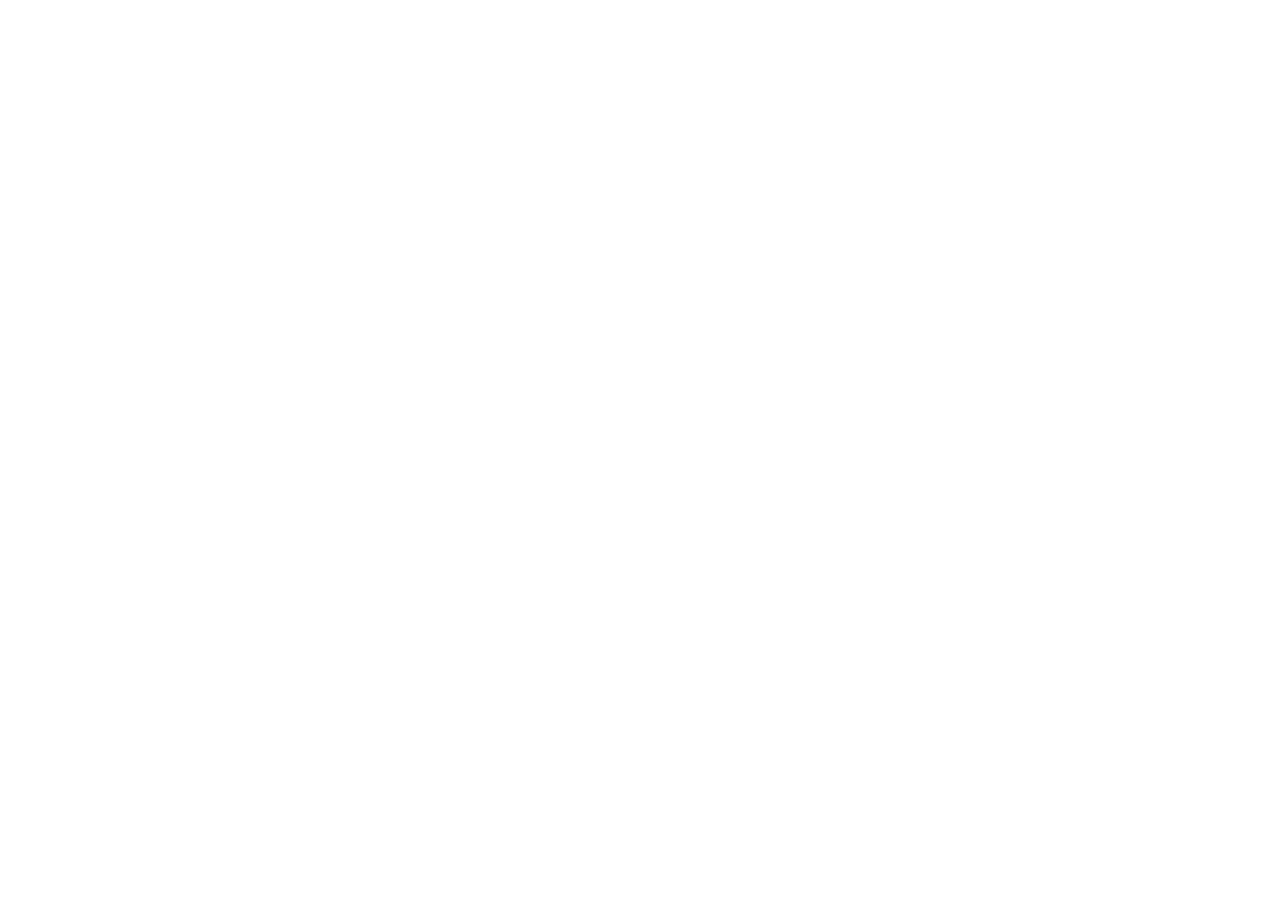
==== index.html @ 52fcb574 "Create index.html" ====
<!DOCTYPE html>
<html lang="en">
<head>
    <meta charset="UTF-8">
    <meta http-equiv="X-UA-Compatible" content="IE=edge">
    <meta name="viewport" content="width=device-width, initial-scale=1.0">
    <title>Green</title>
</head>
<body>
    
</body>
</html>
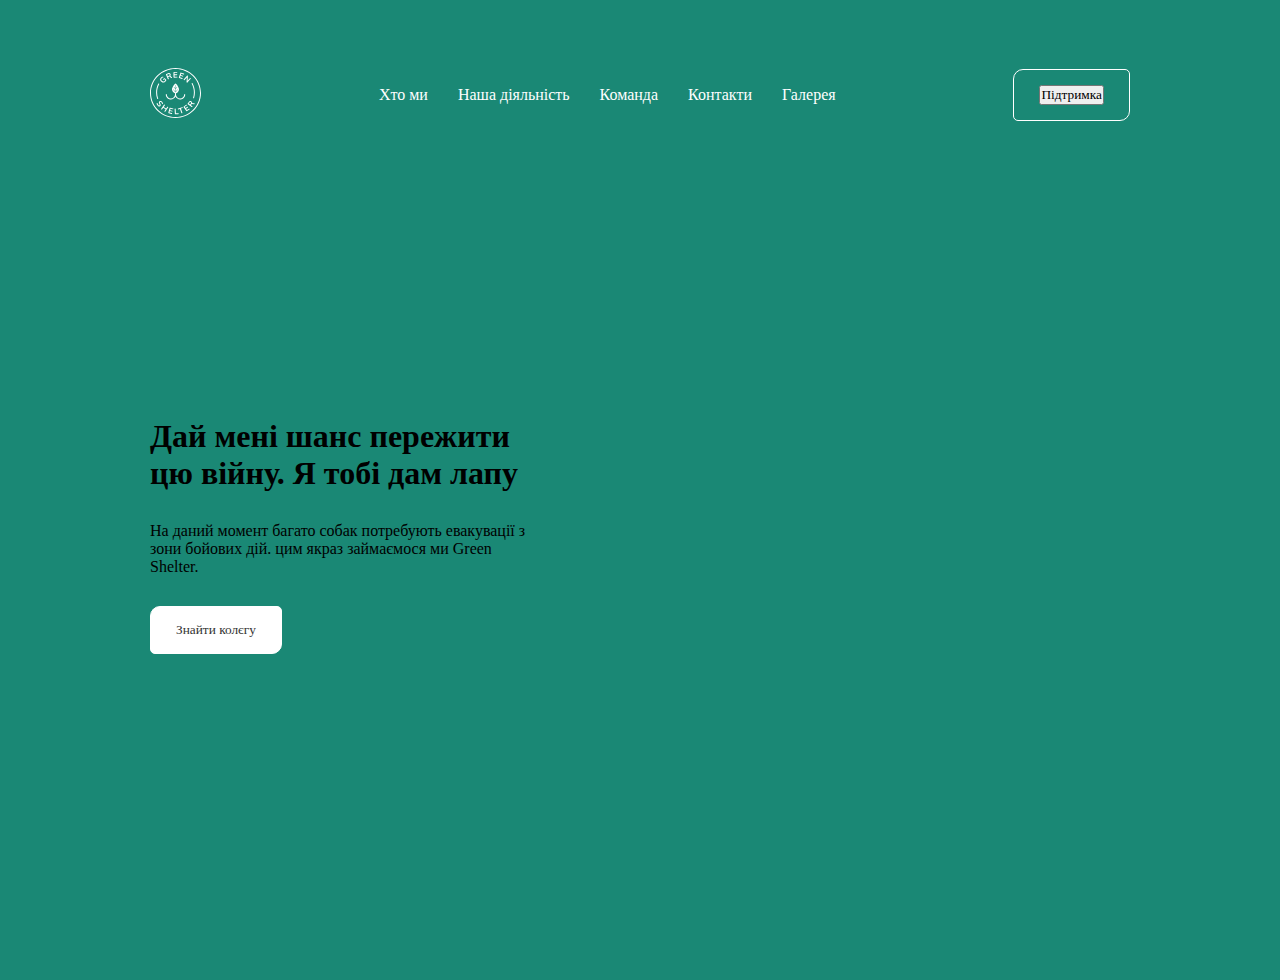
==== commit 4a5dce9b: "creat home page" ====
--- a/index.html
+++ b/index.html
@@ -4,9 +4,69 @@
     <meta charset="UTF-8">
     <meta http-equiv="X-UA-Compatible" content="IE=edge">
     <meta name="viewport" content="width=device-width, initial-scale=1.0">
-    <title>Green</title>
+    <title>Document</title>
+    <link href="https://fonts.googleapis.com/css?family=Comfortaa:300,regular,500,600,700" rel="stylesheet" />
+    <link rel="stylesheet" href="style.css">
+    <link rel="stylesheet" href="https://cdnjs.cloudflare.com/ajax/libs/font-awesome/6.3.0/css/all.min.css" integrity="sha512-SzlrxWUlpfuzQ+pcUCosxcglQRNAq/DZjVsC0lE40xsADsfeQoEypE+enwcOiGjk/bSuGGKHEyjSoQ1zVisanQ==" crossorigin="anonymous" referrerpolicy="no-referrer" />
 </head>
 <body>
-    
+    <div class="wrap">
+        <div class="home">
+            <div class="header">
+                <div class="logo">
+                    <svg width="51" height="50" viewBox="0 0 51 50" fill="none" xmlns="http://www.w3.org/2000/svg">
+                        <g clip-path="url(#clip0_393_220)">
+                        <path d="M25.5 0C11.4393 0 0 11.215 0 25C0 38.785 11.4393 50 25.5 50C39.5607 50 51 38.785 51 25C51 11.215 39.5607 0 25.5 0ZM50.0151 25C50.0151 38.2526 39.0177 49.0344 25.5 49.0344C11.9823 49.0344 0.984891 38.2526 0.984891 25C0.984891 11.7474 11.9823 0.96558 25.5 0.96558C39.0177 0.96558 50.0151 11.7474 50.0151 25Z" fill="white"/>
+                        <path d="M11.1248 13.5836C11.5499 14.0071 12.0033 14.3012 12.4727 14.4588C12.7302 14.545 12.9935 14.5888 13.255 14.5888C13.4736 14.5888 13.6948 14.5583 13.9116 14.4981C14.3881 14.3664 14.8554 14.0817 15.2998 13.6519C15.5099 13.4495 15.7092 13.2176 15.8924 12.9627C16.0768 12.7056 16.2207 12.4625 16.3208 12.2405C16.3808 12.1078 16.4051 11.9025 16.1804 11.6791L14.7836 10.289C14.6796 10.1857 14.5685 10.1328 14.4514 10.1321C14.3371 10.1321 14.2263 10.1833 14.122 10.2845L13.1485 11.2245C13.0385 11.3306 12.9821 11.4413 12.9814 11.5537C12.9803 11.656 13.0271 11.7568 13.1157 11.8454C13.2121 11.9414 13.3193 11.9901 13.4372 11.9901C13.5476 11.9869 13.6565 11.9344 13.7605 11.8339L14.3953 11.2206L15.288 12.1088C15.1137 12.4258 14.8972 12.7102 14.6439 12.9557C14.2031 13.3812 13.753 13.5843 13.3032 13.5581C12.8488 13.5328 12.3819 13.2845 11.9154 12.8205C11.4592 12.3666 11.2131 11.9099 11.1834 11.4626C11.1541 11.0228 11.347 10.599 11.7564 10.2039C11.9415 10.025 12.1347 9.88172 12.3312 9.7777C12.5255 9.67473 12.742 9.60223 12.9806 9.56126C13.1378 9.52448 13.2468 9.44848 13.3047 9.33536C13.3586 9.22889 13.3686 9.11472 13.3343 8.99599C13.3011 8.88181 13.2357 8.7876 13.1396 8.71616C13.0378 8.64051 12.9092 8.61249 12.7688 8.63525C12.4423 8.68639 12.1322 8.79216 11.8464 8.95046C11.5642 9.10701 11.3038 9.29964 11.0723 9.52343C10.6497 9.93145 10.3668 10.3738 10.2307 10.8378C10.0942 11.305 10.1035 11.7803 10.2578 12.25C10.4107 12.7151 10.7029 13.1641 11.1255 13.585L11.1248 13.5836Z" fill="white"/>
+                        <path d="M17.7869 10.9969C17.9052 11.2882 18.1027 11.3495 18.2474 11.3495C18.3224 11.3495 18.4042 11.3327 18.49 11.2995C18.6497 11.2371 18.7568 11.1447 18.8083 11.0242C18.859 10.9047 18.8526 10.764 18.7883 10.6057L18.1188 8.95923L18.829 8.68185C19.0215 8.60655 19.1898 8.57398 19.3284 8.58554C19.462 8.59569 19.6092 8.66644 19.766 8.79532L21.101 9.88698C21.206 9.97909 21.3143 10.0362 21.4225 10.0568C21.5333 10.0782 21.6551 10.0631 21.7851 10.0117C22.0452 9.9094 22.1013 9.74234 22.1023 9.62011C22.1038 9.45795 22.0248 9.31226 21.869 9.18758L20.7695 8.28294C20.5769 8.12533 20.3833 8.01992 20.1915 7.96808C20.4198 7.7646 20.5787 7.5303 20.6652 7.26973C20.7813 6.9202 20.7566 6.5374 20.5919 6.13184C20.3872 5.62891 20.0586 5.29514 19.6146 5.14034C19.1762 4.98799 18.6575 5.02651 18.0731 5.25486L16.3191 5.94026C16.1573 6.00365 16.0487 6.09681 15.9958 6.21659C15.9433 6.33672 15.9493 6.47786 16.0136 6.63651L17.7862 10.9969H17.7869ZM19.1401 6.03237C19.3502 6.09751 19.5113 6.26422 19.6188 6.52864C19.7274 6.79517 19.7285 7.02702 19.6217 7.21754C19.5106 7.41612 19.2788 7.58528 18.9319 7.72117L17.7959 8.16526L17.1507 6.57838L18.2867 6.13429C18.6329 5.99875 18.9197 5.96443 19.1401 6.03272V6.03237Z" fill="white"/>
+                        <path d="M23.654 9.49849C23.7511 9.592 23.8905 9.63929 24.0673 9.63929L26.9616 9.60776C27.2588 9.60426 27.4274 9.4379 27.4242 9.15177C27.4228 9.01063 27.381 8.8996 27.3002 8.8222C27.2199 8.74515 27.1056 8.70593 26.9516 8.70593L24.5435 8.73254L24.526 7.18664L26.7598 7.16177C26.9087 7.16037 27.0252 7.11904 27.1063 7.03814C27.1852 6.95864 27.2245 6.84691 27.2227 6.70612C27.2209 6.56323 27.1781 6.45116 27.0952 6.37341C27.0152 6.29846 26.9019 6.26028 26.7497 6.26028L24.516 6.28445L24.4992 4.824L26.9073 4.79808C27.2045 4.79458 27.3731 4.62542 27.3695 4.33403C27.3678 4.19323 27.3245 4.08291 27.2409 4.00621C27.1609 3.93336 27.048 3.89624 26.9062 3.89624L24.0133 3.92776C23.6511 3.93161 23.4453 4.13755 23.4493 4.49303L23.5018 9.08558C23.5036 9.26419 23.555 9.40288 23.6543 9.49814L23.654 9.49849Z" fill="white"/>
+                        <path d="M29.2264 10.0361L31.9528 10.9572C32.0217 10.9806 32.0874 10.9925 32.1482 10.9925C32.2089 10.9925 32.2657 10.9806 32.3175 10.9568C32.4211 10.9088 32.4975 10.8157 32.5454 10.6808C32.6404 10.4098 32.534 10.2 32.2528 10.1047L29.9765 9.33526L30.4906 7.87375L32.6026 8.58752C32.7437 8.63515 32.8676 8.63445 32.9705 8.58542C33.0723 8.53709 33.1477 8.44463 33.1949 8.31084C33.2895 8.04011 33.1831 7.82998 32.9026 7.73506L30.7903 7.0213L31.2762 5.6407L33.5528 6.41015C33.6925 6.45743 33.8154 6.45603 33.919 6.40665C34.0222 6.35726 34.099 6.2627 34.1472 6.12611C34.194 5.99303 34.1912 5.875 34.1387 5.77518C34.0872 5.67747 33.9908 5.60462 33.8522 5.55769L31.1261 4.63589C30.7839 4.52032 30.5195 4.6464 30.4009 4.98262L28.8738 9.32475C28.7541 9.66517 28.8795 9.91804 29.2267 10.0364L29.2264 10.0361Z" fill="white"/>
+                        <path d="M33.8433 12.0373C33.9641 12.1402 34.0898 12.1861 34.2148 12.1735C34.3377 12.1612 34.4549 12.0936 34.5628 11.9718L36.8637 9.37833L36.5469 13.9597C36.5386 14.0857 36.5461 14.1859 36.5701 14.2654C36.5965 14.353 36.6576 14.4381 36.7515 14.5176C36.8387 14.5925 36.9369 14.6304 37.0438 14.6304C37.0623 14.6304 37.0813 14.629 37.1013 14.6269C37.2231 14.6114 37.3356 14.5459 37.4364 14.4328L40.6565 10.8038C40.8712 10.5614 40.8551 10.3033 40.6118 10.0959C40.3685 9.88896 40.106 9.90892 39.8909 10.1506L37.595 12.7388L37.9068 8.16759C37.9193 8.04571 37.9147 7.94625 37.8933 7.8706C37.8686 7.78759 37.8107 7.70704 37.7214 7.63139C37.6103 7.53613 37.486 7.49515 37.3538 7.50951C37.2252 7.52282 37.1048 7.59111 36.9966 7.71334L33.7972 11.3189C33.5793 11.5652 33.5961 11.8268 33.843 12.0376L33.8433 12.0373Z" fill="white"/>
+                        <path d="M10.1738 34.0863C10.3725 33.9437 10.5914 33.9059 10.8251 33.9735C11.0723 34.0453 11.3056 34.226 11.5181 34.5101C11.6603 34.6995 11.77 34.8939 11.8443 35.0879C11.9182 35.2806 11.9611 35.4938 11.9718 35.725C11.985 35.8896 12.0436 36.0101 12.1454 36.0836C12.2429 36.1544 12.354 36.1824 12.4744 36.1673C12.5902 36.1526 12.6909 36.1018 12.7741 36.0164C12.8609 35.9271 12.9035 35.8108 12.901 35.6746C12.907 35.3804 12.8559 35.0848 12.7495 34.7958C12.6427 34.5087 12.488 34.2288 12.2894 33.9637C12.0368 33.6264 11.7496 33.3659 11.4356 33.1897C11.1305 33.0174 10.8154 32.9302 10.4993 32.9302L10.4575 32.9309C10.1238 32.9386 9.80875 33.0475 9.52118 33.2548C9.16323 33.5123 8.95354 33.8292 8.89816 34.1963C8.84458 34.5535 8.92924 34.9762 9.15001 35.4532L9.51046 36.2223C9.65371 36.5277 9.7223 36.7697 9.71373 36.9413C9.70623 37.0958 9.63549 37.2187 9.49689 37.3182C9.31934 37.4464 9.1343 37.4758 8.91388 37.4106C8.68668 37.3441 8.44626 37.1431 8.19906 36.8132C8.02187 36.5768 7.88469 36.3365 7.79146 36.0997C7.69822 35.863 7.64249 35.6108 7.62642 35.3503C7.61677 35.1853 7.55604 35.0666 7.44601 34.9976C7.3442 34.9342 7.2306 34.9132 7.10914 34.9349C6.99233 34.9562 6.88944 35.0147 6.80335 35.1093C6.71547 35.207 6.67332 35.3331 6.67868 35.4847C6.68975 35.7915 6.76405 36.1124 6.89909 36.4377C7.03305 36.7603 7.21274 37.0723 7.43244 37.3651C7.70036 37.7227 7.99258 37.9948 8.30123 38.1745C8.60988 38.3542 8.92603 38.4452 9.24111 38.4452H9.25826C9.58227 38.4417 9.89056 38.3363 10.1746 38.1314C10.5179 37.8842 10.71 37.57 10.7454 37.197C10.7794 36.8394 10.6793 36.4055 10.4482 35.9075L10.0924 35.1443C9.96165 34.8652 9.90485 34.64 9.92414 34.4747C9.94164 34.323 10.0252 34.1924 10.1731 34.0859L10.1738 34.0863Z" fill="white"/>
+                        <path d="M17.9481 38.7919C17.8049 38.6987 17.6659 38.6651 17.5359 38.6921C17.4065 38.719 17.2922 38.8045 17.1965 38.9463L16.1394 40.5066L13.7535 38.9526L14.8105 37.3927C15.0027 37.1087 14.9495 36.8394 14.6641 36.6538C14.5208 36.5606 14.3819 36.527 14.2522 36.5539C14.1232 36.5809 14.0093 36.666 13.9128 36.8079L11.2332 40.763C11.1371 40.9048 11.101 41.0411 11.1257 41.1685C11.1507 41.2964 11.2361 41.4088 11.3793 41.5023C11.6647 41.6876 11.9387 41.6312 12.1309 41.3482L13.2319 39.7235L15.6179 41.2775L14.5172 42.9018C14.3251 43.1855 14.3783 43.4545 14.6634 43.6408C14.7709 43.7109 14.8773 43.7462 14.9795 43.7462C15.0935 43.7462 15.2606 43.7003 15.4082 43.4822L18.0881 39.527C18.1842 39.3855 18.2207 39.2496 18.1975 39.1239C18.1739 38.9961 18.0899 38.8844 17.9485 38.7922L17.9481 38.7919Z" fill="white"/>
+                        <path d="M23.004 40.4233L20.2097 39.725C19.8582 39.637 19.6053 39.7845 19.516 40.1291L18.3589 44.5798C18.2692 44.9241 18.4193 45.1721 18.7708 45.26L21.5651 45.9583C21.6194 45.972 21.6719 45.979 21.7215 45.979C21.9287 45.979 22.0748 45.8568 22.1327 45.6347C22.2045 45.3573 22.0806 45.1566 21.7926 45.0848L19.4592 44.5017L19.8489 43.0038L22.0138 43.5445C22.1559 43.5803 22.2778 43.5701 22.3767 43.5148C22.476 43.4587 22.5442 43.36 22.5807 43.2213C22.6525 42.9432 22.5289 42.7429 22.241 42.6711L20.0758 42.13L20.4437 40.7143L22.7768 41.2971C22.9197 41.3332 23.0426 41.3223 23.1419 41.2649C23.2405 41.2075 23.3091 41.107 23.3459 40.9665C23.3816 40.8296 23.3687 40.7119 23.308 40.617C23.2484 40.5242 23.1462 40.459 23.0044 40.4237L23.004 40.4233Z" fill="white"/>
+                        <path d="M28.2111 45.1938L25.8934 45.2992L25.6916 41.0373C25.6833 40.8681 25.6298 40.7375 25.5319 40.6489C25.4336 40.5596 25.2975 40.519 25.1282 40.5267C24.7863 40.5424 24.5991 40.7466 24.6152 41.0867L24.836 45.7524C24.8438 45.923 24.8981 46.054 24.9967 46.1422C25.0871 46.2228 25.2114 46.2638 25.3658 46.2638C25.3793 46.2638 25.3933 46.2638 25.4076 46.2627L28.2568 46.1335C28.4115 46.1265 28.5312 46.0795 28.6127 45.9937C28.6945 45.9072 28.7327 45.7875 28.7255 45.6376C28.7184 45.4922 28.6702 45.3791 28.5819 45.3013C28.4915 45.2218 28.3669 45.1854 28.2115 45.1942L28.2111 45.1938Z" fill="white"/>
+                        <path d="M32.5072 39.1954C32.4018 39.1482 32.2743 39.1485 32.1278 39.1968L28.1822 40.5C28.0382 40.5477 27.9378 40.6226 27.8839 40.7228C27.8292 40.825 27.8253 40.9473 27.8728 41.0856C27.9211 41.2261 27.9996 41.3231 28.1057 41.3732C28.2115 41.4232 28.3383 41.4243 28.4826 41.3763L29.9487 40.8919L31.3501 44.9717C31.4337 45.2159 31.5998 45.3489 31.8188 45.3489C31.8249 45.3489 31.8313 45.3489 31.8378 45.3489C31.8999 45.3468 31.9664 45.3342 32.0353 45.3115C32.1928 45.2593 32.3022 45.1752 32.3597 45.0611C32.419 44.9437 32.4204 44.8008 32.3636 44.6369L30.9622 40.5575L32.4279 40.0735C32.5783 40.0237 32.6819 39.9449 32.7351 39.8392C32.7869 39.7365 32.7891 39.6147 32.7419 39.477C32.694 39.338 32.6147 39.2431 32.5061 39.1951L32.5072 39.1954Z" fill="white"/>
+                        <path d="M39.3044 40.6818C39.1922 40.6608 39.0719 40.692 38.9486 40.7743L36.9585 42.1034L36.0707 40.8258L37.9173 39.5926C38.1631 39.4283 38.2095 39.1982 38.0452 38.9615C37.8805 38.7251 37.6454 38.6831 37.3996 38.847L35.5531 40.0805L34.7143 38.8732L36.7045 37.5438C36.8266 37.4622 36.8995 37.3648 36.921 37.2541C36.9424 37.1435 36.9113 37.0265 36.8281 36.9067C36.6663 36.6738 36.4326 36.6346 36.1868 36.7988L33.8041 38.3906C33.5047 38.5906 33.4497 38.8736 33.6533 39.1678L36.2915 42.9639C36.394 43.1113 36.5151 43.1989 36.652 43.2245C36.6795 43.2294 36.7073 43.2322 36.7345 43.2322C36.847 43.2322 36.9645 43.1915 37.0842 43.1117L39.4677 41.5199C39.5891 41.4383 39.6624 41.342 39.6849 41.2331C39.7074 41.1227 39.6774 41.0068 39.5952 40.8891C39.5145 40.7722 39.4169 40.7025 39.3055 40.6818H39.3044Z" fill="white"/>
+                        <path d="M44.1522 35.3647L42.7351 35.1448C42.4868 35.1069 42.2657 35.1146 42.0742 35.1668C42.1628 34.8772 42.176 34.5959 42.1131 34.3287C42.0288 33.9711 41.8063 33.6556 41.4522 33.3908C41.0132 33.0637 40.5563 32.9439 40.0937 33.0353C39.6382 33.1257 39.2138 33.4206 38.8327 33.912L37.6899 35.3857C37.5845 35.5216 37.5402 35.6561 37.5581 35.786C37.5763 35.9156 37.6556 36.0336 37.7942 36.137L41.6051 38.978C41.7245 39.067 41.8431 39.1121 41.9581 39.1121C41.9763 39.1121 41.9942 39.1111 42.0113 39.1086C42.1431 39.0925 42.2628 39.0158 42.3671 38.8813C42.4711 38.7472 42.5139 38.6138 42.4947 38.4845C42.4757 38.3563 42.3957 38.239 42.2575 38.1368L40.8189 37.064L41.2815 36.4672C41.4062 36.3065 41.5333 36.1937 41.6587 36.1317C41.778 36.0736 41.9413 36.0599 42.1442 36.0907L43.8621 36.352C43.9982 36.3776 44.1208 36.3716 44.2269 36.3345C44.3319 36.297 44.4287 36.2224 44.5141 36.1128C44.6834 35.8946 44.6438 35.723 44.5802 35.6169C44.4959 35.4775 44.3519 35.3924 44.1522 35.364V35.3647ZM41.1915 34.8124C41.2004 35.0386 41.0907 35.301 40.8646 35.5923L40.1244 36.5467L38.7369 35.5128L39.4767 34.5581C39.9265 33.9785 40.3552 33.872 40.8264 34.223C41.0596 34.3967 41.1825 34.5949 41.1911 34.812L41.1915 34.8124Z" fill="white"/>
+                        <path d="M30.1084 31.4568C32.9266 31.4568 35.2194 29.2091 35.2194 26.4465C35.2194 26.1747 34.9939 25.9537 34.7167 25.9537C34.4395 25.9537 34.2141 26.1747 34.2141 26.4465C34.2141 28.6658 32.3722 30.4713 30.1088 30.4713C27.8454 30.4713 26.0031 28.6658 26.0031 26.4465V25.36C27.2034 24.8858 28.991 23.0142 28.991 21.3934C28.991 19.4881 26.4479 15.5389 25.5001 15.5389C24.6085 15.5389 22.0096 19.6121 22.0096 21.3934C22.0096 22.9638 23.7983 24.847 24.9975 25.3516V26.4465C24.9975 28.6658 23.1556 30.4713 20.8922 30.4713C18.6288 30.4713 16.7865 28.6658 16.7865 26.4465C16.7865 26.1747 16.5611 25.9537 16.2839 25.9537C16.0067 25.9537 15.7812 26.1747 15.7812 26.4465C15.7812 29.2091 18.074 31.4568 20.8922 31.4568C22.8637 31.4568 24.6503 30.3459 25.5001 28.6095C26.35 30.3459 28.1365 31.4568 30.1084 31.4568ZM23.8394 19.1431C23.7786 19.0675 23.7918 18.9572 23.8694 18.8976C23.9469 18.8381 24.0594 18.8514 24.1201 18.927L25.3219 20.4271V17.2705C25.3219 17.1742 25.4019 17.0957 25.5005 17.0957C25.5991 17.0957 25.6791 17.1742 25.6791 17.2705V20.4271L26.8812 18.927C26.9105 18.8903 26.953 18.8668 27.0001 18.8616C27.0473 18.856 27.0941 18.8689 27.1316 18.898C27.1691 18.9267 27.1927 18.9684 27.1984 19.0146C27.2041 19.0612 27.1909 19.1067 27.1616 19.1435L25.6791 20.9937V23.6408L27.4056 21.4862C27.4663 21.4105 27.5789 21.3972 27.656 21.4567C27.6935 21.4855 27.7171 21.5271 27.7228 21.5734C27.7285 21.62 27.7153 21.6655 27.686 21.7023L25.6484 24.2453L25.633 24.2596C25.6227 24.2712 25.6087 24.2817 25.5894 24.2932C25.5823 24.2971 25.5759 24.302 25.5734 24.3052C25.5509 24.3153 25.5291 24.3206 25.5073 24.3216L25.4944 24.3188L25.4812 24.3195C25.4755 24.3195 25.4701 24.3206 25.4644 24.3216C25.4119 24.3195 25.3637 24.2957 25.3308 24.2551L23.2856 21.7026C23.2249 21.627 23.2381 21.5166 23.3156 21.4567C23.3482 21.4315 23.3871 21.4193 23.4257 21.4193C23.4785 21.4193 23.5311 21.442 23.5661 21.4858L25.3219 23.6772V20.9937L23.8397 19.1435L23.8394 19.1431Z" fill="white"/>
+                        <path d="M7.68585 31.103C7.74337 31.103 7.79981 31.0936 7.85411 31.0747C8.11525 30.9836 8.25243 30.7013 8.15955 30.4453C7.46008 28.5131 7.10535 26.4835 7.10535 24.413C7.10535 21.4991 7.79195 18.7183 9.14622 16.1483C9.2734 15.907 9.17659 15.6089 8.9301 15.4843C8.68361 15.3603 8.37996 15.4552 8.25314 15.6961C6.84457 18.3694 6.1001 21.3839 6.1001 24.4133C6.1001 26.5963 6.47412 28.7369 7.21216 30.7752C7.28325 30.9714 7.47366 31.103 7.68585 31.103Z" fill="white"/>
+                        <path d="M42.2591 15.1096C42.1301 15.0721 41.9947 15.0861 41.8765 15.1491C41.7586 15.2118 41.6725 15.3162 41.6343 15.4423C41.596 15.5684 41.6103 15.7018 41.6746 15.8174C43.1268 18.4381 43.8945 21.4109 43.8945 24.4134C43.8945 26.1929 43.6308 27.95 43.1114 29.6367C43.0314 29.8969 43.1822 30.1722 43.4472 30.2506C43.4944 30.2646 43.5433 30.272 43.593 30.272C43.8127 30.272 44.0106 30.1281 44.0742 29.9218C44.6222 28.1426 44.9001 26.2892 44.9001 24.4134C44.9001 21.2473 44.0902 18.1121 42.5581 15.347C42.4941 15.2314 42.388 15.147 42.2591 15.1096Z" fill="white"/>
+                        </g>
+                        <defs>
+                        <clipPath id="clip0_393_220">
+                        <rect width="51" height="50" fill="white"/>
+                        </clipPath>
+                        </defs>
+                        </svg>
+                </div>
+                <div class="nav">
+                    <ul>
+                  <li><a href="#">Хто ми</a></li>
+                  <li><a href="#">Наша діяльність</a></li>
+                  <li><a href="#">Команда</a></li>
+                  <li><a href="#">Контакти</a></li> 
+                  <li><a href="#">Галерея</a></li>  
+                  </ul>
+                </div>
+                <div class="additional">
+                    <button>Підтримка<i class="fa-regular fa-heart"></i></button>
+                </div>
+            </div>
+            <div class="homeSlaider">
+                <div class="slider1">
+                    <div class="leftSide">
+                        <h1>Дай мені шанс пережити цю війну. Я тобі дам лапу</h1>
+                        <p>На даний момент багато собак потребують евакувації з зони бойових дій. цим якраз займаємося ми Green Shelter.</p>
+                        <button>Знайти колєгу<i class="fa-regular fa-heart"></i></button>
+                    </div>
+                    <div class="rightSlide">
+                        <img src="image.13png" alt="">
+                    </div>
+                </div>
+            </div>
+        </div>
+    </div>
+
 </body>
 </html>--- a/style.css
+++ b/style.css
@@ -0,0 +1,110 @@
+*{
+    margin: 0;
+    padding: 0;
+    box-sizing: border-box;
+    font-family: 'Comforta';
+}
+/*#1A8875*/
+.wrap{
+    width: 100%;
+    min-height: 100vh;
+    display: flex;
+    flex-direction: column;
+    align-items: center;
+}
+.home{
+    width: 100%;
+    min-height: 100vh;
+    display: flex;
+    flex-direction: column;
+    background-color:#1A8875 ;
+    padding: 50px 150px 30px;
+}
+.home .header{
+    width: 100%;
+    height: 10vh;
+    display: flex;
+    justify-content: space-between;
+    align-items: center;
+}
+.nav ul{
+    display: flex;
+}
+.nav ul li{
+    list-style: none;
+
+}
+.nav ul li a{
+    text-decoration: none;
+    color: #fff;
+    margin: 0 15px;
+    font-weight: 300;
+}
+.additional{
+    background-color: transparent;
+    border: 1px solid #fff;
+    border-top-left-radius: 10px;
+    border-bottom-right-radius: 10px;
+    color: #fff;
+    padding: 15px 25px;
+    border-top-right-radius: 5px;
+    border-bottom-left-radius: 5px;
+}
+.additional button i{
+    position: relative;
+    left: 5px;
+}
+.additional button:hover{
+    background-color: #fff;
+    color: #1A8875;
+    transition: 0.3s;
+
+}
+.homeSlaider{
+    width: 100%;
+    display: flex;
+    height: 90vh;
+    align-items: center;
+    display: flex;
+}
+.slide1{
+    width: 100%;
+}
+.homeSlaider .leftSide{
+    width: 50%;
+}
+.homeSlaider .leftSide p{
+    margin: 30px 0;
+}
+.homeSlaider button{
+    background-color: #fff;
+    border: 1px solid #fff;
+    border-top-left-radius: 10px;
+    border-bottom-right-radius: 10px;
+    color: #fff;
+    padding: 15px 25px;
+    border-top-right-radius: 5px;
+    border-bottom-left-radius: 5px;
+    transition: 0.1s;
+    cursor: pointer;
+    color: #333;
+    
+}
+
+
+
+
+
+
+
+
+
+
+
+
+
+
+
+
+
+
